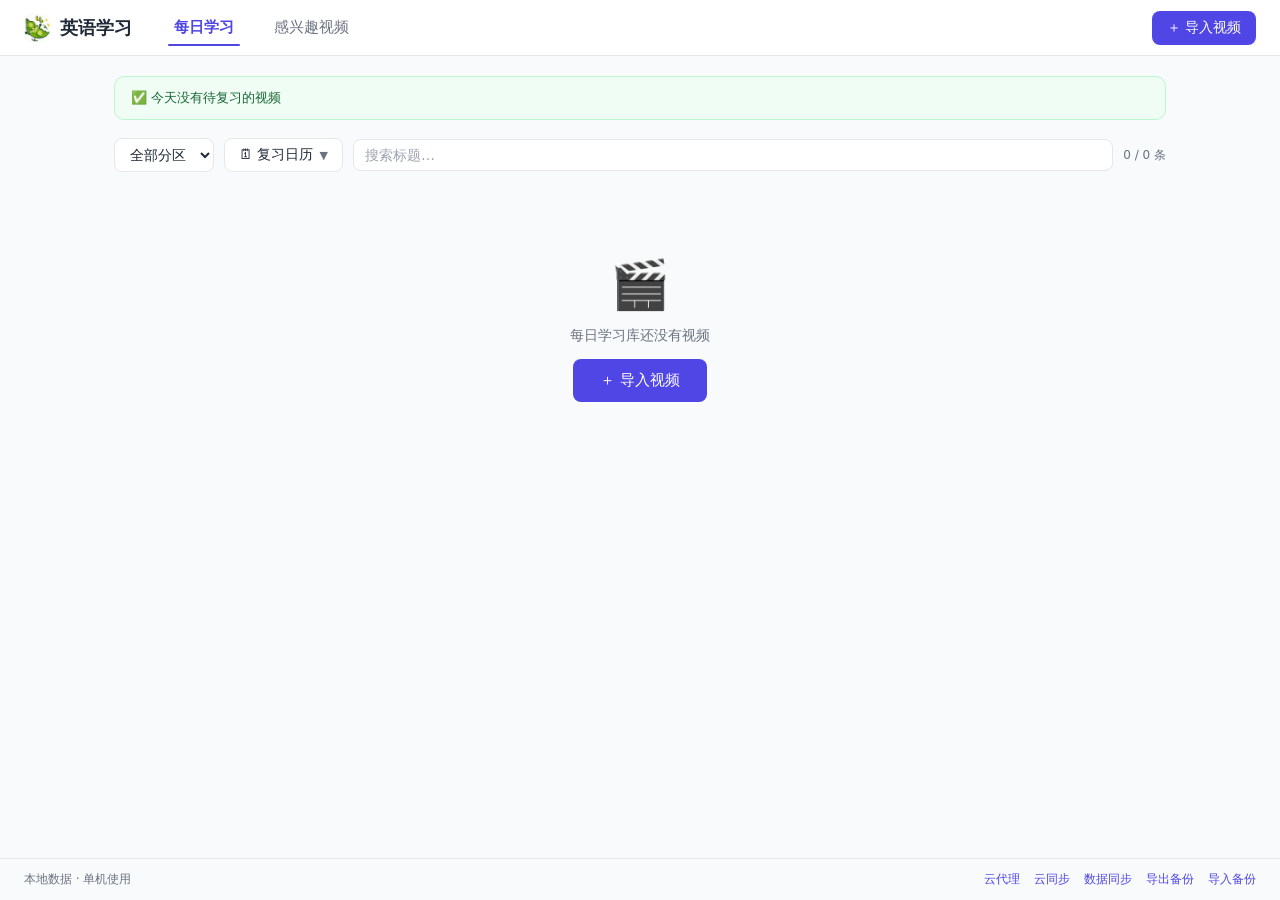
==== index.html @ fccd7fd9 "feat: 阿里云 OSS 数据同步（在线版可用）+ OSS 网站托管" ====
<!DOCTYPE html>
<html lang="zh-CN">
<head>
<meta charset="UTF-8">
<meta name="viewport" content="width=device-width, initial-scale=1.0">
<title>英语学习</title>
<link rel="stylesheet" href="css/style.css">
<link rel="manifest" href="manifest.webmanifest">
<link rel="apple-touch-icon" href="icons/icon-180.png">
<meta name="apple-mobile-web-app-capable" content="yes">
<meta name="apple-mobile-web-app-status-bar-style" content="black-translucent">
<meta name="apple-mobile-web-app-title" content="英语学习">
<meta name="theme-color" content="#4f46e5">
</head>
<body>

<header id="topbar">
  <h1 class="logo"><img src="icons/logo-top.png" alt="英语学习" class="logo-img"> 英语学习</h1>
  <nav class="tabs" id="tabs">
    <button class="tab" data-tab="daily">每日学习</button>
    <button class="tab" data-tab="interest">感兴趣视频</button>
  </nav>
  <button id="btn-import" class="btn btn-primary">＋ 导入视频</button>
</header>

<main id="view-root"></main>

<div id="due-banner" hidden></div>
<div id="modal-root"></div>
<div id="toast-root"></div>

<footer id="footer">
  <span>本地数据 · 单机使用</span>
  <span class="footer-links">
    <a href="#" id="link-proxy" title="配置 Cloudflare Worker，在线版 B站站内播放">云代理</a>
    <a href="#" id="link-oss" title="配置阿里云 OSS，多设备数据同步（在线版可用）">云同步</a>
    <a href="#" id="link-sync" title="配置 WebDAV 网盘，跨设备同步数据">数据同步</a>
    <a href="#" id="link-export" title="下载数据备份文件">导出备份</a>
    <a href="#" id="link-import" title="从备份文件恢复数据">导入备份</a>
  </span>
</footer>

<input type="file" id="file-import" accept=".json" hidden>

<!-- 经典脚本，按依赖顺序加载（file 协议下 ES module 会被 CORS 拦截，故不用 module） -->
<script src="js/storage.js"></script>
<script src="js/data.js"></script>
<script src="js/parse.js"></script>
<script src="js/bilibili.js"></script>
<script src="js/review.js"></script>
<script src="js/player.js"></script>
<script src="js/notes.js"></script>
<script src="js/sync.js"></script>
<script src="js/oss.js"></script>
<script src="js/ui.js"></script>
<script src="js/app.js"></script>
</body>
</html>
---- css/style.css ----
/* ========== 基础 ========== */
:root {
  --primary: #4f46e5;
  --primary-dark: #4338ca;
  --danger: #dc2626;
  --ok: #16a34a;
  --warn: #d97706;
  --text: #1f2937;
  --dim: #6b7280;
  --border: #e5e7eb;
  --bg: #f8fafc;
  --card: #ffffff;
  --radius: 10px;
}

* { box-sizing: border-box; margin: 0; padding: 0; }

html, body { height: 100%; }

body {
  font-family: system-ui, "Microsoft YaHei", "PingFang SC", sans-serif;
  font-size: 14px;
  color: var(--text);
  background: var(--bg);
  display: flex;
  flex-direction: column;
  min-height: 100vh;
}

body.modal-open { overflow: hidden; }

a { color: var(--primary); text-decoration: none; }
a:hover { text-decoration: underline; }

button { font-family: inherit; cursor: pointer; }
input, textarea, select { font-family: inherit; font-size: 14px; }
kbd {
  background: #f3f4f6; border: 1px solid #d1d5db; border-bottom-width: 2px;
  border-radius: 4px; padding: 0 4px; font-size: 12px;
}

/* ========== 顶栏 ========== */
#topbar {
  position: sticky; top: 0; z-index: 100;
  display: flex; align-items: center; gap: 24px;
  padding: 10px 24px;
  background: var(--card);
  border-bottom: 1px solid var(--border);
}
.logo { font-size: 18px; font-weight: 700; white-space: nowrap; display: flex; align-items: center; gap: 8px; }
.logo-img { width: 28px; height: 28px; border-radius: 8px; object-fit: cover; }

.tabs { display: flex; gap: 4px; flex: 1; }
.tab {
  padding: 8px 18px; border: none; background: transparent;
  font-size: 15px; color: var(--dim); border-radius: 8px 8px 0 0;
  position: relative; transition: color .15s;
}
.tab:hover { color: var(--primary); }
.tab.active { color: var(--primary); font-weight: 600; }
.tab.active::after {
  content: ''; position: absolute; left: 12px; right: 12px; bottom: -1px;
  height: 2px; background: var(--primary); border-radius: 2px;
}

/* ========== 按钮 ========== */
.btn {
  display: inline-flex; align-items: center; justify-content: center; gap: 4px;
  padding: 7px 14px; border-radius: 8px; border: 1px solid transparent;
  font-size: 14px; transition: all .15s; white-space: nowrap;
}
.btn-primary { background: var(--primary); color: #fff; }
.btn-primary:hover { background: var(--primary-dark); }
.btn-ghost { background: #fff; border-color: var(--border); color: var(--text); }
.btn-ghost:hover { border-color: var(--primary); color: var(--primary); }
.btn-ghost-danger { background: #fff; border-color: var(--border); color: var(--dim); }
.btn-ghost-danger:hover { border-color: var(--danger); color: var(--danger); }
.btn-danger { background: var(--danger); color: #fff; }
.btn-danger:hover { background: #b91c1c; }
.btn-sm { padding: 4px 10px; font-size: 13px; }
.btn-xs { padding: 2px 7px; font-size: 12px; border-radius: 6px; }
.btn-lg { padding: 11px 26px; font-size: 15px; }
.btn-block { width: 100%; }
.btn-inline { margin-left: 8px; }

/* ========== 表单 ========== */
.inp, .sel {
  padding: 7px 11px; border: 1px solid var(--border); border-radius: 8px;
  background: #fff; color: var(--text); outline: none; transition: border .15s;
}
.inp:focus, .sel:focus { border-color: var(--primary); }
.inp::placeholder { color: #9ca3af; }

/* ========== 主区域 ========== */
#view-root { flex: 1; padding: 20px 24px; max-width: 1100px; width: 100%; margin: 0 auto; }

/* ========== 徽章 ========== */
.badge {
  display: inline-block; padding: 2px 9px; border-radius: 999px;
  font-size: 12px; font-weight: 500; white-space: nowrap;
}
.badge-gray { background: #f3f4f6; color: #4b5563; }
.badge-blue { background: #dbeafe; color: #1d4ed8; }
.badge-indigo { background: #eef2ff; color: var(--primary); }
.badge-green { background: #dcfce7; color: var(--ok); }

.text-danger { color: var(--danger); font-weight: 600; }
.text-ok { color: var(--ok); }
.text-warn { color: var(--warn); }
.dim { color: var(--dim); font-size: 12px; }
.tag {
  display: inline-block; padding: 1px 7px; border-radius: 5px;
  background: #f3f4f6; color: #6b7280; font-size: 11px; margin-left: 4px;
}

/* ========== 今日待复习面板 ========== */
.due-panel {
  background: #fef2f2; border: 1px solid #fecaca; border-radius: var(--radius);
  padding: 14px 16px; margin-bottom: 18px;
}
.due-empty {
  background: #f0fdf4; border-color: #bbf7d0; color: #166534;
  font-size: 13px; padding: 12px 16px;
}
.due-header { display: flex; align-items: center; gap: 8px; margin-bottom: 8px; }
.due-title-lg { font-size: 15px; font-weight: 700; color: #991b1b; }
.due-count-badge {
  background: var(--danger); color: #fff; border-radius: 999px;
  padding: 1px 9px; font-size: 12px; font-weight: 600;
}
.due-list { list-style: none; display: flex; flex-direction: column; gap: 6px; }
.due-row {
  display: flex; align-items: center; gap: 12px;
  background: #fff; border: 1px solid #fecaca; border-radius: 8px;
  padding: 8px 12px; cursor: pointer;
}
.due-row:hover { border-color: var(--danger); }
.due-title { flex: 1; overflow: hidden; text-overflow: ellipsis; white-space: nowrap; font-weight: 500; }
.due-date { min-width: 70px; text-align: right; }
.due-round { min-width: 55px; text-align: right; }

/* ========== 月度复习日历 ========== */
.cal-toggle-inline {
  display: inline-flex; align-items: center; gap: 6px;
  padding: 7px 14px; border: 1px solid var(--border); border-radius: 8px;
  background: var(--card); cursor: pointer; font-size: 14px; color: var(--text);
  user-select: none; white-space: nowrap;
}
.cal-toggle-inline:hover { border-color: var(--primary); color: var(--primary); }
.cal-today-cnt {
  background: var(--danger); color: #fff; border-radius: 999px;
  font-size: 11px; min-width: 17px; height: 17px; line-height: 17px; text-align: center; padding: 0 4px;
}
.cal-arrow { color: var(--dim); font-size: 11px; }
.list-search { flex: 1; min-width: 0; }

.cal-wrap {
  background: var(--card); border: 1px solid var(--border);
  border-radius: var(--radius); margin-bottom: 12px; padding: 12px;
}
.cal-nav { display: flex; align-items: center; gap: 8px; margin-bottom: 8px; }
.cal-month { flex: 1; text-align: center; font-weight: 600; }
.cal-weekdays {
  display: grid; grid-template-columns: repeat(7, 1fr);
  text-align: center; color: var(--dim); font-size: 12px; margin-bottom: 4px;
}
.cal-grid { display: grid; grid-template-columns: repeat(7, 1fr); gap: 3px; }
.cal-cell {
  position: relative; text-align: center; padding: 7px 0; border-radius: 6px;
  font-size: 13px; color: var(--text); cursor: default;
}
.cal-empty { visibility: hidden; }
.cal-today { background: #eef2ff; color: var(--primary); font-weight: 700; }
.cal-has { cursor: pointer; background: #fef2f2; }
.cal-has:hover { background: #fee2e2; }
.cal-selected { outline: 2px solid var(--primary); outline-offset: -2px; font-weight: 700; }
.cal-badge {
  position: absolute; top: 1px; right: 2px;
  background: var(--danger); color: #fff; border-radius: 999px;
  font-size: 10px; min-width: 14px; height: 14px; line-height: 14px; padding: 0 3px;
}
.cal-today.cal-has .cal-badge { background: var(--primary); }

/* 日期筛选 chip */
.due-day-chip {
  display: inline-flex; align-items: center; gap: 6px;
  background: #eef2ff; border: 1px solid #c7d2fe; color: var(--primary);
  border-radius: 999px; padding: 3px 10px; font-size: 12px; cursor: pointer;
}
.due-day-chip b { font-weight: 700; }

/* ========== 列表 ========== */
.list-toolbar {
  display: flex; align-items: center; gap: 10px; margin-bottom: 14px;
}
.list-toolbar .count { margin-left: auto; }

.vlist { list-style: none; display: flex; flex-direction: column; gap: 8px; }
.vrow {
  display: flex; align-items: center; gap: 14px;
  background: var(--card); border: 1px solid var(--border); border-radius: var(--radius);
  padding: 10px 14px; cursor: pointer; transition: box-shadow .15s, border-color .15s;
}
.vrow:hover { box-shadow: 0 2px 8px rgba(0,0,0,.06); border-color: #c7d2fe; }

.thumb { width: 80px; height: 50px; object-fit: cover; border-radius: 6px; flex-shrink: 0; }
.thumb-ph {
  width: 80px; height: 50px; border-radius: 6px; flex-shrink: 0;
  background: #eef2ff; color: var(--primary); display: flex; align-items: center; justify-content: center;
  font-size: 12px;
}

.vrow-main { flex: 1; min-width: 0; }
.vrow-title {
  font-weight: 500; overflow: hidden; text-overflow: ellipsis; white-space: nowrap;
}
.vrow-sub { margin-top: 3px; }
.vrow-cell { min-width: 86px; text-align: center; }
.vrow-actions { display: flex; gap: 6px; opacity: 0; transition: opacity .15s; }
.vrow:hover .vrow-actions { opacity: 1; }

/* ========== 空态 ========== */
.empty {
  text-align: center; padding: 70px 20px; color: var(--dim);
  display: flex; flex-direction: column; align-items: center; gap: 14px;
}
.empty-icon { font-size: 48px; }

/* ========== 详情页 ========== */
.back-link { display: inline-block; margin-bottom: 12px; font-size: 14px; }

.detail-grid { display: flex; align-items: flex-start; gap: 0; }
.detail-main { flex: 0 0 calc(66% - 6px); min-width: 0; }
.detail-side { flex: 1 1 auto; min-width: 0; display: flex; flex-direction: column; gap: 14px; }

/* 分隔条：宽屏可拖动调节左右比例 */
.splitter {
  flex: 0 0 12px; align-self: stretch; cursor: col-resize;
  margin: 0 -2px; position: relative;
}
.splitter::after {
  content: ''; position: absolute; left: 4px; top: 0; bottom: 0; width: 4px;
  background: var(--border); border-radius: 2px; transition: background .15s;
}
.splitter:hover::after, .split-dragging .splitter::after { background: var(--primary); }
.split-dragging * { cursor: col-resize !important; }

.player-box {
  position: relative; background: #000; border-radius: var(--radius);
  overflow: hidden; aspect-ratio: 16 / 9;
}
/* 嵌入模式（iframe 加载完整视频页）：高度自适应内容，不强制 16:9 */
.player-box.player-embed { aspect-ratio: auto; min-height: 400px; height: 70vh; max-height: 780px; }
@media (max-width: 800px) {
  .player-box.player-embed { height: 52vh; min-height: 300px; }
}
.player-box.player-loading::after {
  content: '加载中…'; position: absolute; inset: 0;
  display: flex; align-items: center; justify-content: center;
  color: #9ca3af; font-size: 14px;
}
.player-loading-msg {
  position: absolute; inset: 0; z-index: 5;
  display: flex; flex-direction: column; align-items: center; justify-content: center; gap: 8px;
  background: var(--bg); color: var(--dim); font-size: 13px; text-align: center; padding: 20px;
}
.player-loading-msg a { color: var(--primary); }
.player-video { width: 100%; height: 100%; display: block; }
.player-iframe { width: 100%; height: 100%; border: none; display: block; }
.embed-fallback-hint {
  margin-top: 8px; padding: 8px 12px;
  background: #f3f4f6; border: 1px solid var(--border); border-radius: 8px;
  color: var(--dim); font-size: 12px; text-align: center;
}
.embed-fallback-hint a { color: var(--primary); }

.player-external {
  position: absolute; inset: 0;
  display: flex; flex-direction: column; align-items: center; justify-content: center; gap: 12px;
  color: #9ca3af;
}
.ext-icon { font-size: 44px; }
.ext-msg { font-size: 14px; }

.player-controls {
  display: flex; align-items: center; gap: 10px; margin-top: 10px;
  flex-wrap: wrap;
}
.player-controls .dim { flex-basis: 100%; }
.controls-hidden { display: none; }

/* 右侧信息栏 */
.detail-side { display: flex; flex-direction: column; gap: 14px; }
.title-edit {
  width: 100%; font-size: 16px; font-weight: 600; border: 1px solid transparent;
  background: transparent; border-radius: 8px; padding: 6px 8px;
}
.title-edit:hover { border-color: var(--border); }
.title-edit:focus { border-color: var(--primary); background: #fff; }
.meta { margin-top: 2px; }

.side-block {
  background: var(--card); border: 1px solid var(--border);
  border-radius: var(--radius); padding: 14px;
}
.block-title {
  font-weight: 600; font-size: 14px; margin-bottom: 10px;
  display: flex; align-items: center;
}
.status-block { display: flex; align-items: center; gap: 10px; flex-wrap: wrap; }

.review-dots { display: flex; gap: 6px; margin-bottom: 6px; font-size: 16px; }
.dot { color: #d1d5db; }
.dot-done { color: var(--ok); }

/* 节点 */
.marker-list { list-style: none; display: flex; flex-direction: column; gap: 6px; }
.marker-row { display: flex; align-items: center; gap: 8px; }
.marker-time {
  font-variant-numeric: tabular-nums; color: var(--primary); font-weight: 600;
  min-width: 48px; cursor: pointer;
}
.marker-time:hover { text-decoration: underline; }
.marker-label {
  flex: 1; text-align: left; background: none; border: none; color: var(--text);
  overflow: hidden; text-overflow: ellipsis; white-space: nowrap; padding: 3px 0;
}
.marker-label:hover { color: var(--primary); }
.marker-hint { margin-top: 8px; }

/* 笔记 */
.note-editor {
  width: 100%; min-height: 180px; resize: vertical;
  border: 1px solid var(--border); border-radius: 8px; padding: 10px; line-height: 1.6;
  outline: none;
}
.note-editor:focus { border-color: var(--primary); }

.side-actions { display: flex; gap: 10px; }

/* 复习日期总览 */
.ov-panel {
  background: var(--card); border: 1px solid var(--border);
  border-radius: var(--radius); padding: 14px 16px; margin-bottom: 18px;
}
.ov-list { list-style: none; display: flex; flex-direction: column; gap: 6px; }
.ov-row {
  display: flex; align-items: baseline; gap: 12px;
  background: #fafafa; border: 1px solid var(--border); border-radius: 8px;
  padding: 8px 12px;
}
.ov-row.ov-today { background: #eef2ff; border-color: #c7d2fe; }
.ov-row.ov-overdue { background: #fef2f2; border-color: #fecaca; }
.ov-date { min-width: 110px; font-weight: 600; flex-shrink: 0; }
.ov-count {
  display: inline-block; min-width: 20px; text-align: center;
  background: #e5e7eb; color: #374151; border-radius: 999px; font-size: 12px; padding: 0 5px;
}
.ov-row.ov-today .ov-count { background: var(--primary); color: #fff; }
.ov-row.ov-overdue .ov-count { background: var(--danger); color: #fff; }
.ov-titles { color: var(--dim); font-size: 13px; overflow: hidden; text-overflow: ellipsis; white-space: nowrap; }

/* 改分区弹窗 */
.recat-grid { display: flex; flex-wrap: wrap; gap: 8px; }
.recat-btn { border-radius: 999px; padding: 5px 14px; }
.recat-btn.recat-active { background: var(--primary); color: #fff; border-color: var(--primary); }

/* ========== 弹窗 ========== */
.modal-overlay {
  position: fixed; inset: 0; z-index: 200;
  background: rgba(0,0,0,.35);
  display: flex; align-items: center; justify-content: center; padding: 20px;
}
.modal {
  background: #fff; border-radius: 12px; width: 460px; max-width: 100%;
  max-height: 90vh; overflow-y: auto; padding: 20px 22px;
  box-shadow: 0 20px 50px rgba(0,0,0,.2);
}
.modal-wide { width: 560px; }
.modal-title { font-size: 16px; font-weight: 700; margin-bottom: 12px; }
.modal-body { display: flex; flex-direction: column; gap: 12px; line-height: 1.7; }
.modal-actions { display: flex; justify-content: flex-end; gap: 10px; margin-top: 18px; }

.radio { display: flex; align-items: center; gap: 6px; cursor: pointer; }
.form-row { display: flex; align-items: center; gap: 10px; flex-wrap: wrap; }
.form-label { min-width: 44px; color: var(--dim); }

.share-input { width: 100%; resize: vertical; }
.cat-input { flex: 1; min-width: 160px; }

/* 导入预览 */
.preview { min-height: 0; }
.preview-loading { color: var(--dim); font-size: 13px; }
.preview-err { color: var(--danger); font-size: 13px; }
.preview-warn { color: var(--warn); font-size: 13px; }
.preview-card {
  display: flex; gap: 12px; align-items: center;
  border: 1px solid var(--border); border-radius: 10px; padding: 10px;
  background: #fafafa;
}
.preview-cover { width: 110px; height: 68px; object-fit: cover; border-radius: 6px; }
.preview-cover-ph {
  width: 110px; height: 68px; border-radius: 6px; flex-shrink: 0;
  background: #1e293b; color: #94a3b8; display: flex; align-items: center; justify-content: center;
}
.preview-title { font-weight: 600; margin-bottom: 4px; }

/* ========== 提醒条 ========== */
#due-banner {
  position: sticky; top: 56px; z-index: 90;
  background: var(--danger); color: #fff;
}
.due-banner-inner {
  max-width: 1100px; margin: 0 auto; padding: 8px 24px;
  display: flex; align-items: center; gap: 14px; flex-wrap: wrap;
}
.due-banner-msg { font-weight: 600; white-space: nowrap; }
.due-banner-list { display: flex; gap: 8px; flex-wrap: wrap; flex: 1; }
.due-banner-item {
  color: #fff; background: rgba(255,255,255,.16);
  border-radius: 999px; padding: 2px 10px; font-size: 12px; max-width: 220px;
  overflow: hidden; text-overflow: ellipsis; white-space: nowrap;
}
.due-banner-item:hover { background: rgba(255,255,255,.3); text-decoration: none; }
.due-banner-close { color: #fff; border-color: rgba(255,255,255,.5); background: transparent; }
.due-banner-close:hover { border-color: #fff; color: #fff; }

/* ========== toast ========== */
#toast-root {
  position: fixed; right: 20px; bottom: 20px; z-index: 300;
  display: flex; flex-direction: column; gap: 8px;
}
.toast {
  background: #111827; color: #fff; padding: 10px 16px; border-radius: 8px;
  font-size: 13px; box-shadow: 0 6px 20px rgba(0,0,0,.25);
  max-width: 360px; animation: toast-in .25s ease;
}
.toast-error { background: var(--danger); }
.toast-out { opacity: 0; transform: translateY(6px); transition: all .3s; }
@keyframes toast-in {
  from { opacity: 0; transform: translateY(10px); }
  to { opacity: 1; transform: translateY(0); }
}

/* ========== 页脚 ========== */
#footer {
  padding: 12px 24px; border-top: 1px solid var(--border);
  display: flex; justify-content: space-between; align-items: center;
  color: var(--dim); font-size: 12px; margin-top: 30px;
}
.footer-links { display: flex; gap: 14px; }

/* ========== 响应式 ========== */
@media (max-width: 800px) {
  .detail-grid { flex-direction: column; }
  .detail-main { flex: none !important; width: 100% !important; }
  .detail-side { width: 100% !important; }
  .splitter { display: none; }
  .vrow { flex-wrap: wrap; }
  .vrow-cell { min-width: 70px; }
  .vrow-actions { opacity: 1; }
  #topbar { gap: 10px; padding: 8px 12px; flex-wrap: wrap; }
  .logo { font-size: 16px; }
}
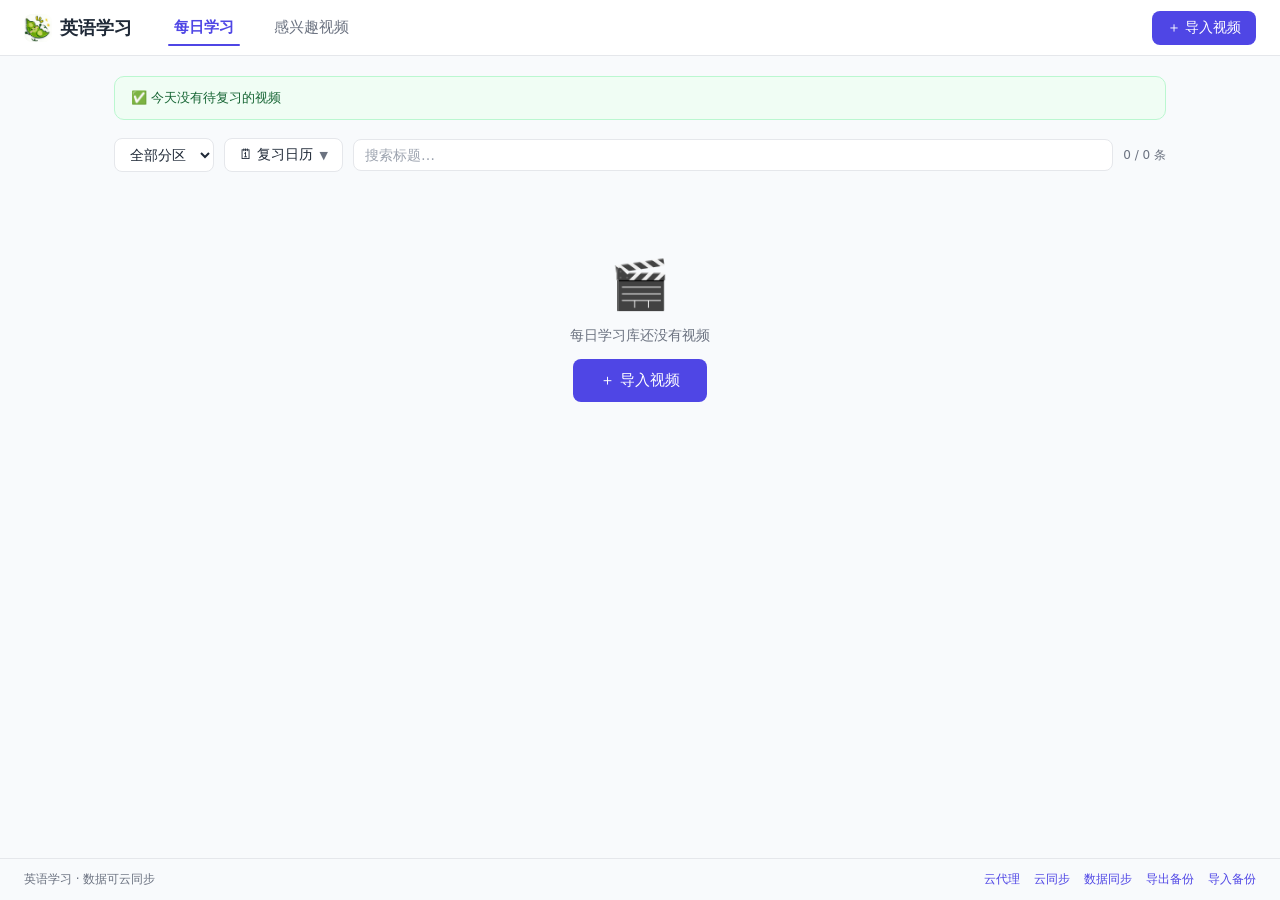
==== commit 5302cd5b: "fix: oss.js 缓存破坏 v2 + 错误详情提示" ====
--- a/index.html
+++ b/index.html
@@ -30,7 +30,7 @@
 <div id="toast-root"></div>
 
 <footer id="footer">
-  <span>本地数据 · 单机使用</span>
+  <span>英语学习 · 数据可云同步</span>
   <span class="footer-links">
     <a href="#" id="link-proxy" title="配置 Cloudflare Worker，在线版 B站站内播放">云代理</a>
     <a href="#" id="link-oss" title="配置阿里云 OSS，多设备数据同步（在线版可用）">云同步</a>
@@ -51,7 +51,7 @@
 <script src="js/player.js"></script>
 <script src="js/notes.js"></script>
 <script src="js/sync.js"></script>
-<script src="js/oss.js"></script>
+<script src="js/oss.js?v=2"></script>
 <script src="js/ui.js"></script>
 <script src="js/app.js"></script>
 </body>
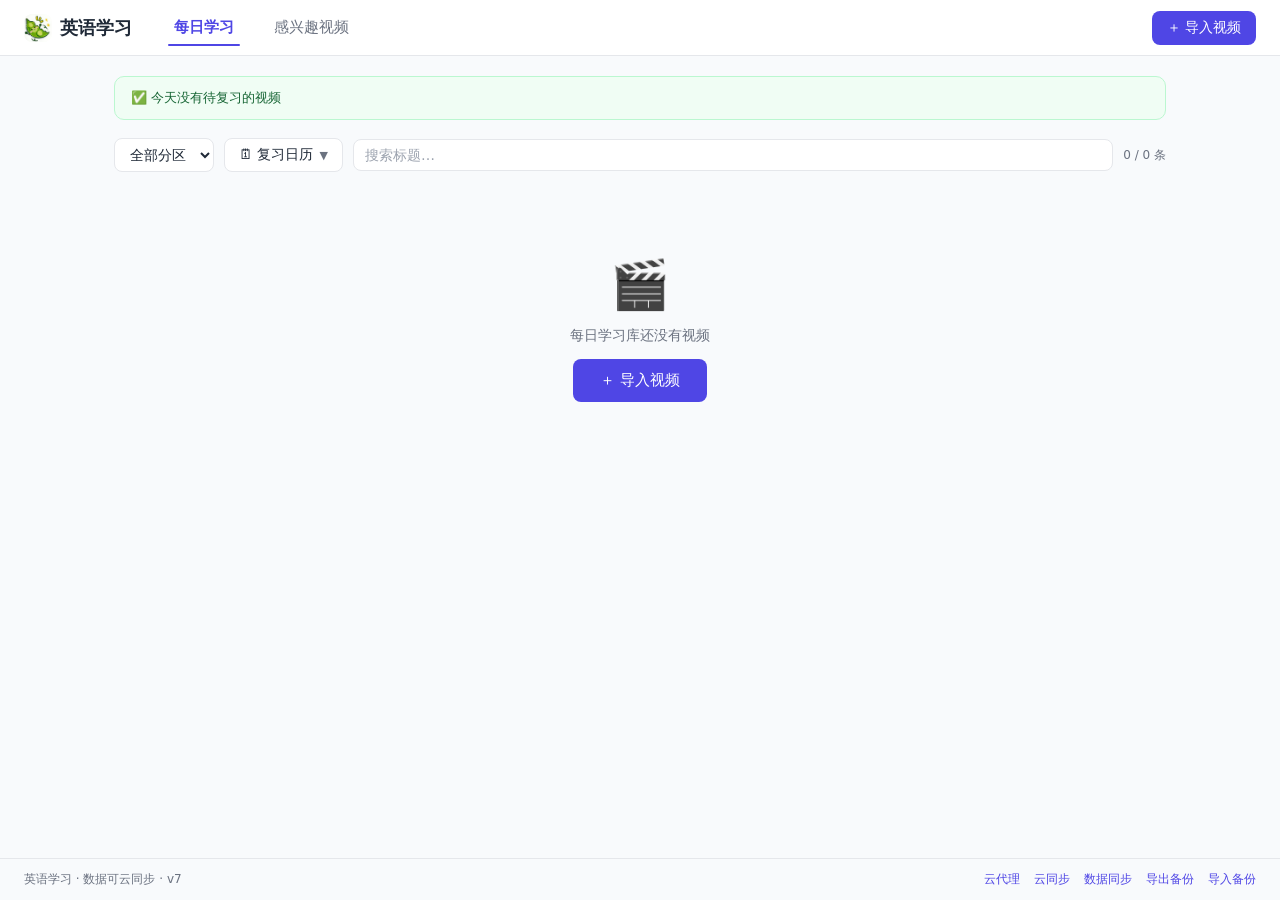
==== commit 3cce7239: "feat: 可见版本号 + 兜底自检强刷（v7） - 页脚显示当前代码版本（打开一眼看出新旧） - 兜底自检：boot 8 秒未就绪 → 带 ?frc=1 强刷（不依赖 localStorage，直接" ====
--- a/index.html
+++ b/index.html
@@ -4,7 +4,11 @@
 <meta charset="UTF-8">
 <meta name="viewport" content="width=device-width, initial-scale=1.0">
 <title>英语学习</title>
-<link rel="stylesheet" href="css/style.css">
+<!-- 防缓存：HTML/JS/CSS 不缓存，任何浏览器/代理每次重新拉取，杜绝"时好时坏" -->
+<meta http-equiv="Cache-Control" content="no-store, no-cache, must-revalidate">
+<meta http-equiv="Pragma" content="no-cache">
+<meta http-equiv="Expires" content="0">
+<link rel="stylesheet" href="css/style.css?v=7">
 <link rel="manifest" href="manifest.webmanifest">
 <link rel="apple-touch-icon" href="icons/icon-180.png">
 <meta name="apple-mobile-web-app-capable" content="yes">
@@ -30,7 +34,7 @@
 <div id="toast-root"></div>
 
 <footer id="footer">
-  <span>英语学习 · 数据可云同步</span>
+  <span>英语学习 · 数据可云同步 · <span id="ver-tag">v0</span></span>
   <span class="footer-links">
     <a href="#" id="link-proxy" title="配置 Cloudflare Worker，在线版 B站站内播放">云代理</a>
     <a href="#" id="link-oss" title="配置阿里云 OSS，多设备数据同步（在线版可用）">云同步</a>
@@ -42,17 +46,29 @@
 
 <input type="file" id="file-import" accept=".json" hidden>
 
-<!-- 经典脚本，按依赖顺序加载（file 协议下 ES module 会被 CORS 拦截，故不用 module） -->
-<script src="js/storage.js"></script>
-<script src="js/data.js"></script>
-<script src="js/parse.js"></script>
-<script src="js/bilibili.js"></script>
-<script src="js/review.js"></script>
-<script src="js/player.js"></script>
-<script src="js/notes.js"></script>
-<script src="js/sync.js"></script>
-<script src="js/oss.js?v=2"></script>
-<script src="js/ui.js"></script>
-<script src="js/app.js"></script>
+<!-- 经典脚本，按依赖顺序加载（file 协议下 ES module 会被 CORS 拦截，故不用 module）
+     APP_VERSION 用于开机自检：缓存里的旧代码会因版本不符被自动强刷 -->
+<script src="js/storage.js?v=7"></script>
+<script src="js/data.js?v=7"></script>
+<script src="js/parse.js?v=7"></script>
+<script src="js/bilibili.js?v=7"></script>
+<script src="js/review.js?v=7"></script>
+<script src="js/player.js?v=7"></script>
+<script src="js/notes.js?v=7"></script>
+<script src="js/sync.js?v=7"></script>
+<script src="vendor/aliyun-oss-sdk.min.js"></script>
+<script src="js/oss.js?v=7"></script>
+<script src="js/ui.js?v=7"></script>
+<script src="js/app.js?v=7"></script>
+<script>
+// 兜底自检：boot 正常会置 window.__APP_OK = true。8 秒内未就绪（= 旧缓存/坏代码）→ 带版本戳强刷一次
+(function () {
+  setTimeout(function () {
+    if (window.__APP_OK) return;
+    if (location.search.indexOf('frc=1') >= 0) return;   // 已强刷过一次，不再循环
+    location.replace(location.pathname + '?frc=1' + location.hash);
+  }, 8000);
+})();
+</script>
 </body>
 </html>
--- a/css/style.css
+++ b/css/style.css
@@ -318,9 +318,14 @@
 .marker-row { display: flex; align-items: center; gap: 8px; }
 .marker-time {
   font-variant-numeric: tabular-nums; color: var(--primary); font-weight: 600;
-  min-width: 48px; cursor: pointer;
+  min-width: 62px; cursor: pointer;
 }
 .marker-time:hover { text-decoration: underline; }
+.marker-tag { margin-left: 0; min-width: 52px; text-align: center; }
+.tag-跟读 { background: #dbeafe; color: #1d4ed8; }
+.tag-无字幕 { background: #fef3c7; color: #92400e; }
+.tag-双语字幕 { background: #dcfce7; color: #166534; }
+.tag-生词 { background: #fce7f3; color: #9d174d; }
 .marker-label {
   flex: 1; text-align: left; background: none; border: none; color: var(--text);
   overflow: hidden; text-overflow: ellipsis; white-space: nowrap; padding: 3px 0;
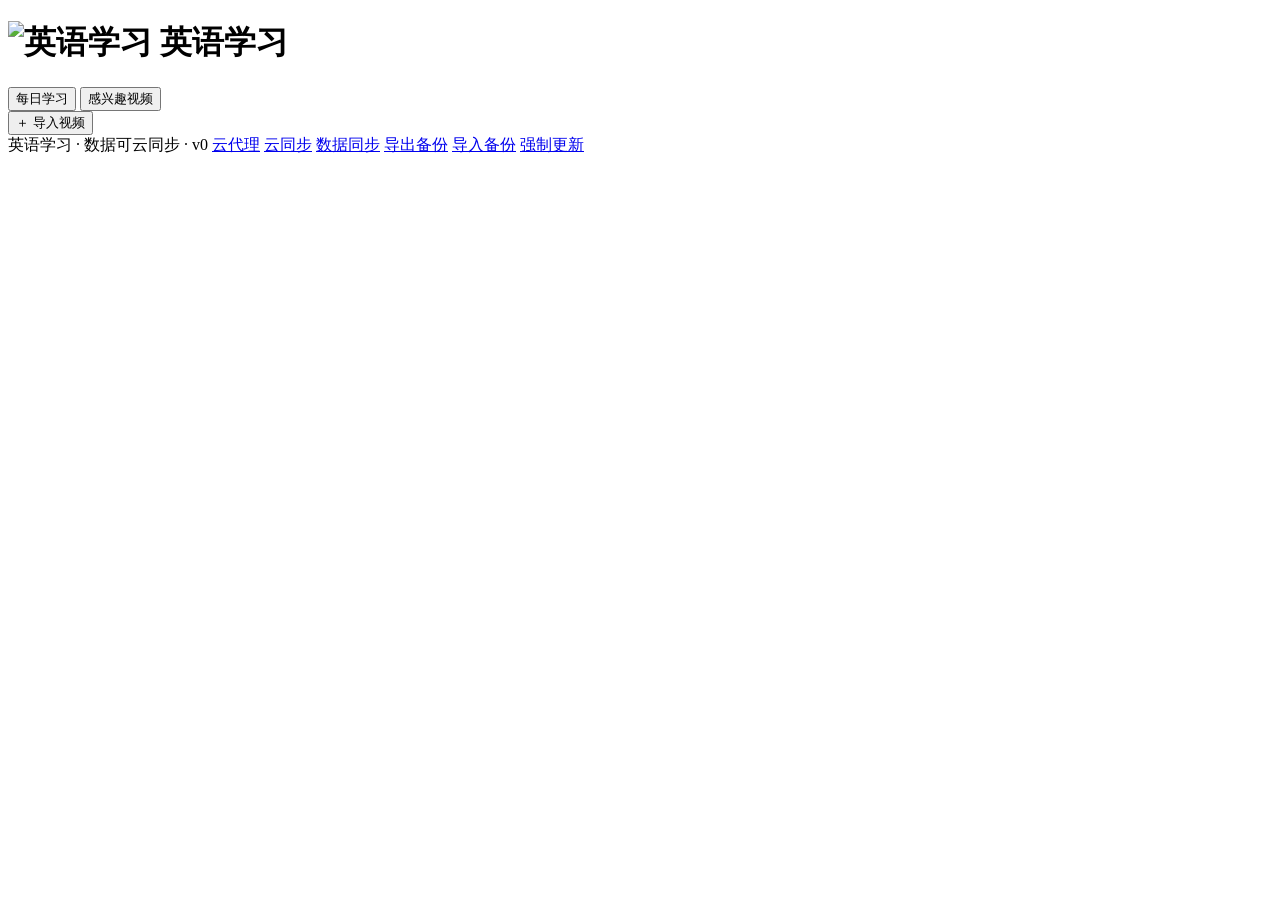
==== commit b28b228f: "feat: 页脚强制更新按钮 + SW 全清缓存消息（v8）" ====
--- a/index.html
+++ b/index.html
@@ -8,7 +8,7 @@
 <meta http-equiv="Cache-Control" content="no-store, no-cache, must-revalidate">
 <meta http-equiv="Pragma" content="no-cache">
 <meta http-equiv="Expires" content="0">
-<link rel="stylesheet" href="css/style.css?v=7">
+<link rel="stylesheet" href="css/style.css?v=8">
 <link rel="manifest" href="manifest.webmanifest">
 <link rel="apple-touch-icon" href="icons/icon-180.png">
 <meta name="apple-mobile-web-app-capable" content="yes">
@@ -41,6 +41,7 @@
     <a href="#" id="link-sync" title="配置 WebDAV 网盘，跨设备同步数据">数据同步</a>
     <a href="#" id="link-export" title="下载数据备份文件">导出备份</a>
     <a href="#" id="link-import" title="从备份文件恢复数据">导入备份</a>
+    <a href="#" id="link-force" title="强制更新：清除本地缓存并重新加载最新版">强制更新</a>
   </span>
 </footer>
 
@@ -48,18 +49,18 @@
 
 <!-- 经典脚本，按依赖顺序加载（file 协议下 ES module 会被 CORS 拦截，故不用 module）
      APP_VERSION 用于开机自检：缓存里的旧代码会因版本不符被自动强刷 -->
-<script src="js/storage.js?v=7"></script>
-<script src="js/data.js?v=7"></script>
-<script src="js/parse.js?v=7"></script>
-<script src="js/bilibili.js?v=7"></script>
-<script src="js/review.js?v=7"></script>
-<script src="js/player.js?v=7"></script>
-<script src="js/notes.js?v=7"></script>
-<script src="js/sync.js?v=7"></script>
+<script src="js/storage.js?v=8"></script>
+<script src="js/data.js?v=8"></script>
+<script src="js/parse.js?v=8"></script>
+<script src="js/bilibili.js?v=8"></script>
+<script src="js/review.js?v=8"></script>
+<script src="js/player.js?v=8"></script>
+<script src="js/notes.js?v=8"></script>
+<script src="js/sync.js?v=8"></script>
 <script src="vendor/aliyun-oss-sdk.min.js"></script>
-<script src="js/oss.js?v=7"></script>
-<script src="js/ui.js?v=7"></script>
-<script src="js/app.js?v=7"></script>
+<script src="js/oss.js?v=8"></script>
+<script src="js/ui.js?v=8"></script>
+<script src="js/app.js?v=8"></script>
 <script>
 // 兜底自检：boot 正常会置 window.__APP_OK = true。8 秒内未就绪（= 旧缓存/坏代码）→ 带版本戳强刷一次
 (function () {
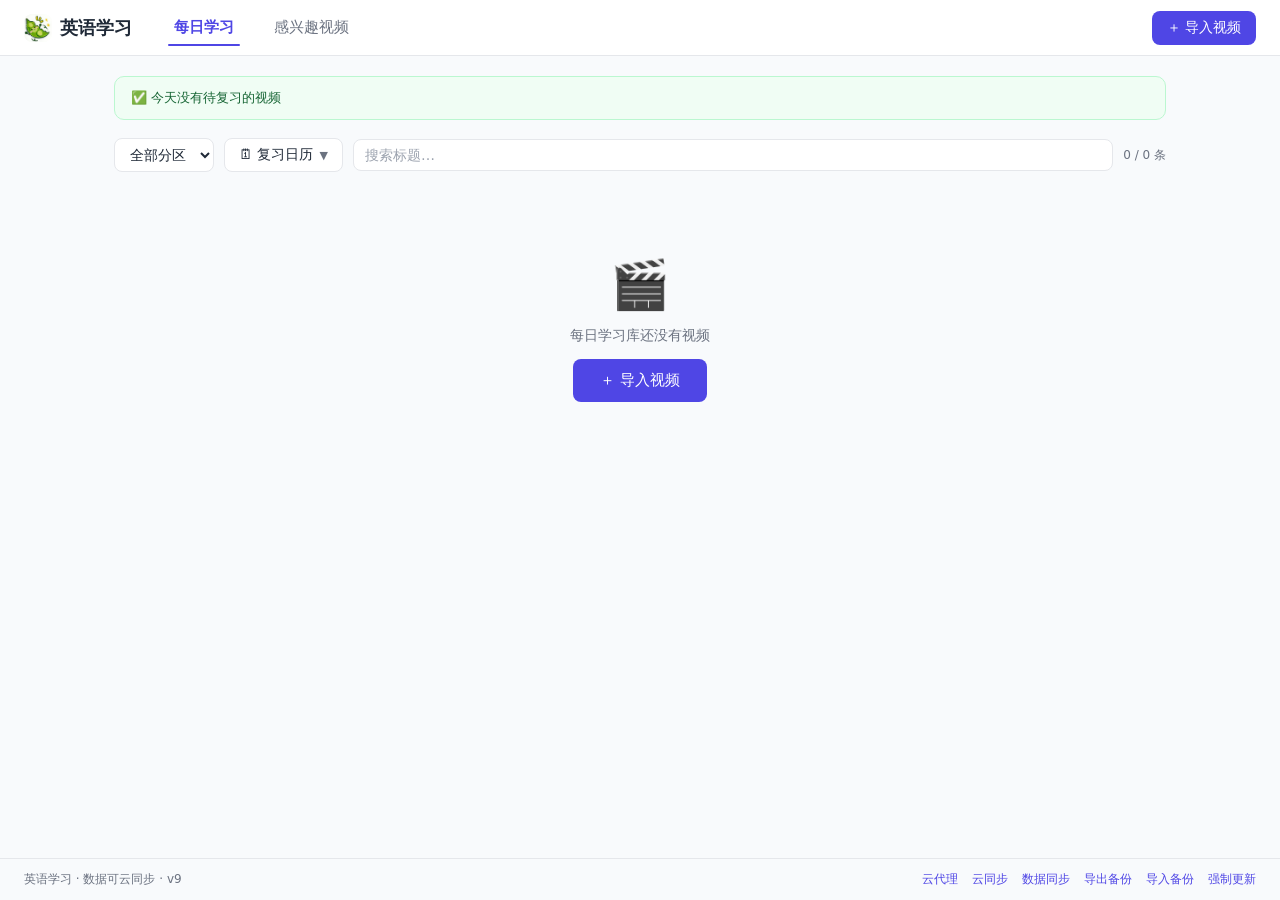
==== commit 7e8a164d: "fix: 去掉所有自动刷新（弱网死循环成僵尸页），改手动提示条（v9）" ====
--- a/index.html
+++ b/index.html
@@ -8,7 +8,7 @@
 <meta http-equiv="Cache-Control" content="no-store, no-cache, must-revalidate">
 <meta http-equiv="Pragma" content="no-cache">
 <meta http-equiv="Expires" content="0">
-<link rel="stylesheet" href="css/style.css?v=8">
+<link rel="stylesheet" href="css/style.css?v=9">
 <link rel="manifest" href="manifest.webmanifest">
 <link rel="apple-touch-icon" href="icons/icon-180.png">
 <meta name="apple-mobile-web-app-capable" content="yes">
@@ -49,25 +49,33 @@
 
 <!-- 经典脚本，按依赖顺序加载（file 协议下 ES module 会被 CORS 拦截，故不用 module）
      APP_VERSION 用于开机自检：缓存里的旧代码会因版本不符被自动强刷 -->
-<script src="js/storage.js?v=8"></script>
-<script src="js/data.js?v=8"></script>
-<script src="js/parse.js?v=8"></script>
-<script src="js/bilibili.js?v=8"></script>
-<script src="js/review.js?v=8"></script>
-<script src="js/player.js?v=8"></script>
-<script src="js/notes.js?v=8"></script>
-<script src="js/sync.js?v=8"></script>
+<script src="js/storage.js?v=9"></script>
+<script src="js/data.js?v=9"></script>
+<script src="js/parse.js?v=9"></script>
+<script src="js/bilibili.js?v=9"></script>
+<script src="js/review.js?v=9"></script>
+<script src="js/player.js?v=9"></script>
+<script src="js/notes.js?v=9"></script>
+<script src="js/sync.js?v=9"></script>
 <script src="vendor/aliyun-oss-sdk.min.js"></script>
-<script src="js/oss.js?v=8"></script>
-<script src="js/ui.js?v=8"></script>
-<script src="js/app.js?v=8"></script>
+<script src="js/oss.js?v=9"></script>
+<script src="js/ui.js?v=9"></script>
+<script src="js/app.js?v=9"></script>
 <script>
-// 兜底自检：boot 正常会置 window.__APP_OK = true。8 秒内未就绪（= 旧缓存/坏代码）→ 带版本戳强刷一次
+// 兜底自检：boot 正常会置 window.__APP_OK = true。8 秒内未就绪（= 旧缓存/坏代码）
+// → 顶部显示黄色提示条（点击才刷新，弱网下不自动刷新，避免死循环成僵尸页）
 (function () {
   setTimeout(function () {
     if (window.__APP_OK) return;
-    if (location.search.indexOf('frc=1') >= 0) return;   // 已强刷过一次，不再循环
-    location.replace(location.pathname + '?frc=1' + location.hash);
+    var b = document.createElement('div');
+    b.id = 'boot-fail-notice';
+    b.style.cssText = 'position:fixed;top:0;left:0;right:0;z-index:9999;background:#fef3c7;color:#92400e;padding:10px 16px;text-align:center;font-size:14px;cursor:pointer;box-shadow:0 2px 8px rgba(0,0,0,.15);';
+    b.innerHTML = '⚠️ 页面加载不完整，点击此处强制刷新';
+    b.onclick = function () {
+      if (window.caches) { caches.keys().then(function (ks) { return Promise.all(ks.map(function (k) { return caches.delete(k); })); }); }
+      location.reload();
+    };
+    document.body.prepend(b);
   }, 8000);
 })();
 </script>
--- a/css/style.css
+++ b/css/style.css
@@ -0,0 +1,469 @@
+/* ========== 基础 ========== */
+:root {
+  --primary: #4f46e5;
+  --primary-dark: #4338ca;
+  --danger: #dc2626;
+  --ok: #16a34a;
+  --warn: #d97706;
+  --text: #1f2937;
+  --dim: #6b7280;
+  --border: #e5e7eb;
+  --bg: #f8fafc;
+  --card: #ffffff;
+  --radius: 10px;
+}
+
+* { box-sizing: border-box; margin: 0; padding: 0; }
+
+html, body { height: 100%; }
+
+body {
+  font-family: system-ui, "Microsoft YaHei", "PingFang SC", sans-serif;
+  font-size: 14px;
+  color: var(--text);
+  background: var(--bg);
+  display: flex;
+  flex-direction: column;
+  min-height: 100vh;
+}
+
+body.modal-open { overflow: hidden; }
+
+a { color: var(--primary); text-decoration: none; }
+a:hover { text-decoration: underline; }
+
+button { font-family: inherit; cursor: pointer; }
+input, textarea, select { font-family: inherit; font-size: 14px; }
+kbd {
+  background: #f3f4f6; border: 1px solid #d1d5db; border-bottom-width: 2px;
+  border-radius: 4px; padding: 0 4px; font-size: 12px;
+}
+
+/* ========== 顶栏 ========== */
+#topbar {
+  position: sticky; top: 0; z-index: 100;
+  display: flex; align-items: center; gap: 24px;
+  padding: 10px 24px;
+  background: var(--card);
+  border-bottom: 1px solid var(--border);
+}
+.logo { font-size: 18px; font-weight: 700; white-space: nowrap; display: flex; align-items: center; gap: 8px; }
+.logo-img { width: 28px; height: 28px; border-radius: 8px; object-fit: cover; }
+
+.tabs { display: flex; gap: 4px; flex: 1; }
+.tab {
+  padding: 8px 18px; border: none; background: transparent;
+  font-size: 15px; color: var(--dim); border-radius: 8px 8px 0 0;
+  position: relative; transition: color .15s;
+}
+.tab:hover { color: var(--primary); }
+.tab.active { color: var(--primary); font-weight: 600; }
+.tab.active::after {
+  content: ''; position: absolute; left: 12px; right: 12px; bottom: -1px;
+  height: 2px; background: var(--primary); border-radius: 2px;
+}
+
+/* ========== 按钮 ========== */
+.btn {
+  display: inline-flex; align-items: center; justify-content: center; gap: 4px;
+  padding: 7px 14px; border-radius: 8px; border: 1px solid transparent;
+  font-size: 14px; transition: all .15s; white-space: nowrap;
+}
+.btn-primary { background: var(--primary); color: #fff; }
+.btn-primary:hover { background: var(--primary-dark); }
+.btn-ghost { background: #fff; border-color: var(--border); color: var(--text); }
+.btn-ghost:hover { border-color: var(--primary); color: var(--primary); }
+.btn-ghost-danger { background: #fff; border-color: var(--border); color: var(--dim); }
+.btn-ghost-danger:hover { border-color: var(--danger); color: var(--danger); }
+.btn-danger { background: var(--danger); color: #fff; }
+.btn-danger:hover { background: #b91c1c; }
+.btn-sm { padding: 4px 10px; font-size: 13px; }
+.btn-xs { padding: 2px 7px; font-size: 12px; border-radius: 6px; }
+.btn-lg { padding: 11px 26px; font-size: 15px; }
+.btn-block { width: 100%; }
+.btn-inline { margin-left: 8px; }
+
+/* ========== 表单 ========== */
+.inp, .sel {
+  padding: 7px 11px; border: 1px solid var(--border); border-radius: 8px;
+  background: #fff; color: var(--text); outline: none; transition: border .15s;
+}
+.inp:focus, .sel:focus { border-color: var(--primary); }
+.inp::placeholder { color: #9ca3af; }
+
+/* ========== 主区域 ========== */
+#view-root { flex: 1; padding: 20px 24px; max-width: 1100px; width: 100%; margin: 0 auto; }
+
+/* ========== 徽章 ========== */
+.badge {
+  display: inline-block; padding: 2px 9px; border-radius: 999px;
+  font-size: 12px; font-weight: 500; white-space: nowrap;
+}
+.badge-gray { background: #f3f4f6; color: #4b5563; }
+.badge-blue { background: #dbeafe; color: #1d4ed8; }
+.badge-indigo { background: #eef2ff; color: var(--primary); }
+.badge-green { background: #dcfce7; color: var(--ok); }
+
+.text-danger { color: var(--danger); font-weight: 600; }
+.text-ok { color: var(--ok); }
+.text-warn { color: var(--warn); }
+.dim { color: var(--dim); font-size: 12px; }
+.tag {
+  display: inline-block; padding: 1px 7px; border-radius: 5px;
+  background: #f3f4f6; color: #6b7280; font-size: 11px; margin-left: 4px;
+}
+
+/* ========== 今日待复习面板 ========== */
+.due-panel {
+  background: #fef2f2; border: 1px solid #fecaca; border-radius: var(--radius);
+  padding: 14px 16px; margin-bottom: 18px;
+}
+.due-empty {
+  background: #f0fdf4; border-color: #bbf7d0; color: #166534;
+  font-size: 13px; padding: 12px 16px;
+}
+.due-header { display: flex; align-items: center; gap: 8px; margin-bottom: 8px; }
+.due-title-lg { font-size: 15px; font-weight: 700; color: #991b1b; }
+.due-count-badge {
+  background: var(--danger); color: #fff; border-radius: 999px;
+  padding: 1px 9px; font-size: 12px; font-weight: 600;
+}
+.due-list { list-style: none; display: flex; flex-direction: column; gap: 6px; }
+.due-row {
+  display: flex; align-items: center; gap: 12px;
+  background: #fff; border: 1px solid #fecaca; border-radius: 8px;
+  padding: 8px 12px; cursor: pointer;
+}
+.due-row:hover { border-color: var(--danger); }
+.due-title { flex: 1; overflow: hidden; text-overflow: ellipsis; white-space: nowrap; font-weight: 500; }
+.due-date { min-width: 70px; text-align: right; }
+.due-round { min-width: 55px; text-align: right; }
+
+/* ========== 月度复习日历 ========== */
+.cal-toggle-inline {
+  display: inline-flex; align-items: center; gap: 6px;
+  padding: 7px 14px; border: 1px solid var(--border); border-radius: 8px;
+  background: var(--card); cursor: pointer; font-size: 14px; color: var(--text);
+  user-select: none; white-space: nowrap;
+}
+.cal-toggle-inline:hover { border-color: var(--primary); color: var(--primary); }
+.cal-today-cnt {
+  background: var(--danger); color: #fff; border-radius: 999px;
+  font-size: 11px; min-width: 17px; height: 17px; line-height: 17px; text-align: center; padding: 0 4px;
+}
+.cal-arrow { color: var(--dim); font-size: 11px; }
+.list-search { flex: 1; min-width: 0; }
+
+.cal-wrap {
+  background: var(--card); border: 1px solid var(--border);
+  border-radius: var(--radius); margin-bottom: 12px; padding: 12px;
+}
+.cal-nav { display: flex; align-items: center; gap: 8px; margin-bottom: 8px; }
+.cal-month { flex: 1; text-align: center; font-weight: 600; }
+.cal-weekdays {
+  display: grid; grid-template-columns: repeat(7, 1fr);
+  text-align: center; color: var(--dim); font-size: 12px; margin-bottom: 4px;
+}
+.cal-grid { display: grid; grid-template-columns: repeat(7, 1fr); gap: 3px; }
+.cal-cell {
+  position: relative; text-align: center; padding: 7px 0; border-radius: 6px;
+  font-size: 13px; color: var(--text); cursor: default;
+}
+.cal-empty { visibility: hidden; }
+.cal-today { background: #eef2ff; color: var(--primary); font-weight: 700; }
+.cal-has { cursor: pointer; background: #fef2f2; }
+.cal-has:hover { background: #fee2e2; }
+.cal-selected { outline: 2px solid var(--primary); outline-offset: -2px; font-weight: 700; }
+.cal-badge {
+  position: absolute; top: 1px; right: 2px;
+  background: var(--danger); color: #fff; border-radius: 999px;
+  font-size: 10px; min-width: 14px; height: 14px; line-height: 14px; padding: 0 3px;
+}
+.cal-today.cal-has .cal-badge { background: var(--primary); }
+
+/* 日期筛选 chip */
+.due-day-chip {
+  display: inline-flex; align-items: center; gap: 6px;
+  background: #eef2ff; border: 1px solid #c7d2fe; color: var(--primary);
+  border-radius: 999px; padding: 3px 10px; font-size: 12px; cursor: pointer;
+}
+.due-day-chip b { font-weight: 700; }
+
+/* ========== 列表 ========== */
+.list-toolbar {
+  display: flex; align-items: center; gap: 10px; margin-bottom: 14px;
+}
+.list-toolbar .count { margin-left: auto; }
+
+.vlist { list-style: none; display: flex; flex-direction: column; gap: 8px; }
+.vrow {
+  display: flex; align-items: center; gap: 14px;
+  background: var(--card); border: 1px solid var(--border); border-radius: var(--radius);
+  padding: 10px 14px; cursor: pointer; transition: box-shadow .15s, border-color .15s;
+}
+.vrow:hover { box-shadow: 0 2px 8px rgba(0,0,0,.06); border-color: #c7d2fe; }
+
+.thumb { width: 80px; height: 50px; object-fit: cover; border-radius: 6px; flex-shrink: 0; }
+.thumb-ph {
+  width: 80px; height: 50px; border-radius: 6px; flex-shrink: 0;
+  background: #eef2ff; color: var(--primary); display: flex; align-items: center; justify-content: center;
+  font-size: 12px;
+}
+
+.vrow-main { flex: 1; min-width: 0; }
+.vrow-title {
+  font-weight: 500; overflow: hidden; text-overflow: ellipsis; white-space: nowrap;
+}
+.vrow-sub { margin-top: 3px; }
+.vrow-cell { min-width: 86px; text-align: center; }
+.vrow-actions { display: flex; gap: 6px; opacity: 0; transition: opacity .15s; }
+.vrow:hover .vrow-actions { opacity: 1; }
+
+/* ========== 空态 ========== */
+.empty {
+  text-align: center; padding: 70px 20px; color: var(--dim);
+  display: flex; flex-direction: column; align-items: center; gap: 14px;
+}
+.empty-icon { font-size: 48px; }
+
+/* ========== 详情页 ========== */
+.back-link { display: inline-block; margin-bottom: 12px; font-size: 14px; }
+
+.detail-grid { display: flex; align-items: flex-start; gap: 0; }
+.detail-main { flex: 0 0 calc(66% - 6px); min-width: 0; }
+.detail-side { flex: 1 1 auto; min-width: 0; display: flex; flex-direction: column; gap: 14px; }
+
+/* 分隔条：宽屏可拖动调节左右比例 */
+.splitter {
+  flex: 0 0 12px; align-self: stretch; cursor: col-resize;
+  margin: 0 -2px; position: relative;
+}
+.splitter::after {
+  content: ''; position: absolute; left: 4px; top: 0; bottom: 0; width: 4px;
+  background: var(--border); border-radius: 2px; transition: background .15s;
+}
+.splitter:hover::after, .split-dragging .splitter::after { background: var(--primary); }
+.split-dragging * { cursor: col-resize !important; }
+
+.player-box {
+  position: relative; background: #000; border-radius: var(--radius);
+  overflow: hidden; aspect-ratio: 16 / 9;
+}
+/* 嵌入模式（iframe 加载完整视频页）：高度自适应内容，不强制 16:9 */
+.player-box.player-embed { aspect-ratio: auto; min-height: 400px; height: 70vh; max-height: 780px; }
+@media (max-width: 800px) {
+  .player-box.player-embed { height: 52vh; min-height: 300px; }
+}
+.player-box.player-loading::after {
+  content: '加载中…'; position: absolute; inset: 0;
+  display: flex; align-items: center; justify-content: center;
+  color: #9ca3af; font-size: 14px;
+}
+.player-loading-msg {
+  position: absolute; inset: 0; z-index: 5;
+  display: flex; flex-direction: column; align-items: center; justify-content: center; gap: 8px;
+  background: var(--bg); color: var(--dim); font-size: 13px; text-align: center; padding: 20px;
+}
+.player-loading-msg a { color: var(--primary); }
+.player-video { width: 100%; height: 100%; display: block; }
+.player-iframe { width: 100%; height: 100%; border: none; display: block; }
+.embed-fallback-hint {
+  margin-top: 8px; padding: 8px 12px;
+  background: #f3f4f6; border: 1px solid var(--border); border-radius: 8px;
+  color: var(--dim); font-size: 12px; text-align: center;
+}
+.embed-fallback-hint a { color: var(--primary); }
+
+.player-external {
+  position: absolute; inset: 0;
+  display: flex; flex-direction: column; align-items: center; justify-content: center; gap: 12px;
+  color: #9ca3af;
+}
+.ext-icon { font-size: 44px; }
+.ext-msg { font-size: 14px; }
+
+.player-controls {
+  display: flex; align-items: center; gap: 10px; margin-top: 10px;
+  flex-wrap: wrap;
+}
+.player-controls .dim { flex-basis: 100%; }
+.controls-hidden { display: none; }
+
+/* 右侧信息栏 */
+.detail-side { display: flex; flex-direction: column; gap: 14px; }
+.title-edit {
+  width: 100%; font-size: 16px; font-weight: 600; border: 1px solid transparent;
+  background: transparent; border-radius: 8px; padding: 6px 8px;
+}
+.title-edit:hover { border-color: var(--border); }
+.title-edit:focus { border-color: var(--primary); background: #fff; }
+.meta { margin-top: 2px; }
+
+.side-block {
+  background: var(--card); border: 1px solid var(--border);
+  border-radius: var(--radius); padding: 14px;
+}
+.block-title {
+  font-weight: 600; font-size: 14px; margin-bottom: 10px;
+  display: flex; align-items: center;
+}
+.status-block { display: flex; align-items: center; gap: 10px; flex-wrap: wrap; }
+
+.review-dots { display: flex; gap: 6px; margin-bottom: 6px; font-size: 16px; }
+.dot { color: #d1d5db; }
+.dot-done { color: var(--ok); }
+
+/* 节点 */
+.marker-list { list-style: none; display: flex; flex-direction: column; gap: 6px; }
+.marker-row { display: flex; align-items: center; gap: 8px; }
+.marker-time {
+  font-variant-numeric: tabular-nums; color: var(--primary); font-weight: 600;
+  min-width: 62px; cursor: pointer;
+}
+.marker-time:hover { text-decoration: underline; }
+.marker-tag { margin-left: 0; min-width: 52px; text-align: center; }
+.tag-跟读 { background: #dbeafe; color: #1d4ed8; }
+.tag-无字幕 { background: #fef3c7; color: #92400e; }
+.tag-双语字幕 { background: #dcfce7; color: #166534; }
+.tag-生词 { background: #fce7f3; color: #9d174d; }
+.marker-label {
+  flex: 1; text-align: left; background: none; border: none; color: var(--text);
+  overflow: hidden; text-overflow: ellipsis; white-space: nowrap; padding: 3px 0;
+}
+.marker-label:hover { color: var(--primary); }
+.marker-hint { margin-top: 8px; }
+
+/* 笔记 */
+.note-editor {
+  width: 100%; min-height: 180px; resize: vertical;
+  border: 1px solid var(--border); border-radius: 8px; padding: 10px; line-height: 1.6;
+  outline: none;
+}
+.note-editor:focus { border-color: var(--primary); }
+
+.side-actions { display: flex; gap: 10px; }
+
+/* 复习日期总览 */
+.ov-panel {
+  background: var(--card); border: 1px solid var(--border);
+  border-radius: var(--radius); padding: 14px 16px; margin-bottom: 18px;
+}
+.ov-list { list-style: none; display: flex; flex-direction: column; gap: 6px; }
+.ov-row {
+  display: flex; align-items: baseline; gap: 12px;
+  background: #fafafa; border: 1px solid var(--border); border-radius: 8px;
+  padding: 8px 12px;
+}
+.ov-row.ov-today { background: #eef2ff; border-color: #c7d2fe; }
+.ov-row.ov-overdue { background: #fef2f2; border-color: #fecaca; }
+.ov-date { min-width: 110px; font-weight: 600; flex-shrink: 0; }
+.ov-count {
+  display: inline-block; min-width: 20px; text-align: center;
+  background: #e5e7eb; color: #374151; border-radius: 999px; font-size: 12px; padding: 0 5px;
+}
+.ov-row.ov-today .ov-count { background: var(--primary); color: #fff; }
+.ov-row.ov-overdue .ov-count { background: var(--danger); color: #fff; }
+.ov-titles { color: var(--dim); font-size: 13px; overflow: hidden; text-overflow: ellipsis; white-space: nowrap; }
+
+/* 改分区弹窗 */
+.recat-grid { display: flex; flex-wrap: wrap; gap: 8px; }
+.recat-btn { border-radius: 999px; padding: 5px 14px; }
+.recat-btn.recat-active { background: var(--primary); color: #fff; border-color: var(--primary); }
+
+/* ========== 弹窗 ========== */
+.modal-overlay {
+  position: fixed; inset: 0; z-index: 200;
+  background: rgba(0,0,0,.35);
+  display: flex; align-items: center; justify-content: center; padding: 20px;
+}
+.modal {
+  background: #fff; border-radius: 12px; width: 460px; max-width: 100%;
+  max-height: 90vh; overflow-y: auto; padding: 20px 22px;
+  box-shadow: 0 20px 50px rgba(0,0,0,.2);
+}
+.modal-wide { width: 560px; }
+.modal-title { font-size: 16px; font-weight: 700; margin-bottom: 12px; }
+.modal-body { display: flex; flex-direction: column; gap: 12px; line-height: 1.7; }
+.modal-actions { display: flex; justify-content: flex-end; gap: 10px; margin-top: 18px; }
+
+.radio { display: flex; align-items: center; gap: 6px; cursor: pointer; }
+.form-row { display: flex; align-items: center; gap: 10px; flex-wrap: wrap; }
+.form-label { min-width: 44px; color: var(--dim); }
+
+.share-input { width: 100%; resize: vertical; }
+.cat-input { flex: 1; min-width: 160px; }
+
+/* 导入预览 */
+.preview { min-height: 0; }
+.preview-loading { color: var(--dim); font-size: 13px; }
+.preview-err { color: var(--danger); font-size: 13px; }
+.preview-warn { color: var(--warn); font-size: 13px; }
+.preview-card {
+  display: flex; gap: 12px; align-items: center;
+  border: 1px solid var(--border); border-radius: 10px; padding: 10px;
+  background: #fafafa;
+}
+.preview-cover { width: 110px; height: 68px; object-fit: cover; border-radius: 6px; }
+.preview-cover-ph {
+  width: 110px; height: 68px; border-radius: 6px; flex-shrink: 0;
+  background: #1e293b; color: #94a3b8; display: flex; align-items: center; justify-content: center;
+}
+.preview-title { font-weight: 600; margin-bottom: 4px; }
+
+/* ========== 提醒条 ========== */
+#due-banner {
+  position: sticky; top: 56px; z-index: 90;
+  background: var(--danger); color: #fff;
+}
+.due-banner-inner {
+  max-width: 1100px; margin: 0 auto; padding: 8px 24px;
+  display: flex; align-items: center; gap: 14px; flex-wrap: wrap;
+}
+.due-banner-msg { font-weight: 600; white-space: nowrap; }
+.due-banner-list { display: flex; gap: 8px; flex-wrap: wrap; flex: 1; }
+.due-banner-item {
+  color: #fff; background: rgba(255,255,255,.16);
+  border-radius: 999px; padding: 2px 10px; font-size: 12px; max-width: 220px;
+  overflow: hidden; text-overflow: ellipsis; white-space: nowrap;
+}
+.due-banner-item:hover { background: rgba(255,255,255,.3); text-decoration: none; }
+.due-banner-close { color: #fff; border-color: rgba(255,255,255,.5); background: transparent; }
+.due-banner-close:hover { border-color: #fff; color: #fff; }
+
+/* ========== toast ========== */
+#toast-root {
+  position: fixed; right: 20px; bottom: 20px; z-index: 300;
+  display: flex; flex-direction: column; gap: 8px;
+}
+.toast {
+  background: #111827; color: #fff; padding: 10px 16px; border-radius: 8px;
+  font-size: 13px; box-shadow: 0 6px 20px rgba(0,0,0,.25);
+  max-width: 360px; animation: toast-in .25s ease;
+}
+.toast-error { background: var(--danger); }
+.toast-out { opacity: 0; transform: translateY(6px); transition: all .3s; }
+@keyframes toast-in {
+  from { opacity: 0; transform: translateY(10px); }
+  to { opacity: 1; transform: translateY(0); }
+}
+
+/* ========== 页脚 ========== */
+#footer {
+  padding: 12px 24px; border-top: 1px solid var(--border);
+  display: flex; justify-content: space-between; align-items: center;
+  color: var(--dim); font-size: 12px; margin-top: 30px;
+}
+.footer-links { display: flex; gap: 14px; }
+
+/* ========== 响应式 ========== */
+@media (max-width: 800px) {
+  .detail-grid { flex-direction: column; }
+  .detail-main { flex: none !important; width: 100% !important; }
+  .detail-side { width: 100% !important; }
+  .splitter { display: none; }
+  .vrow { flex-wrap: wrap; }
+  .vrow-cell { min-width: 70px; }
+  .vrow-actions { opacity: 1; }
+  #topbar { gap: 10px; padding: 8px 12px; flex-wrap: wrap; }
+  .logo { font-size: 16px; }
+}
